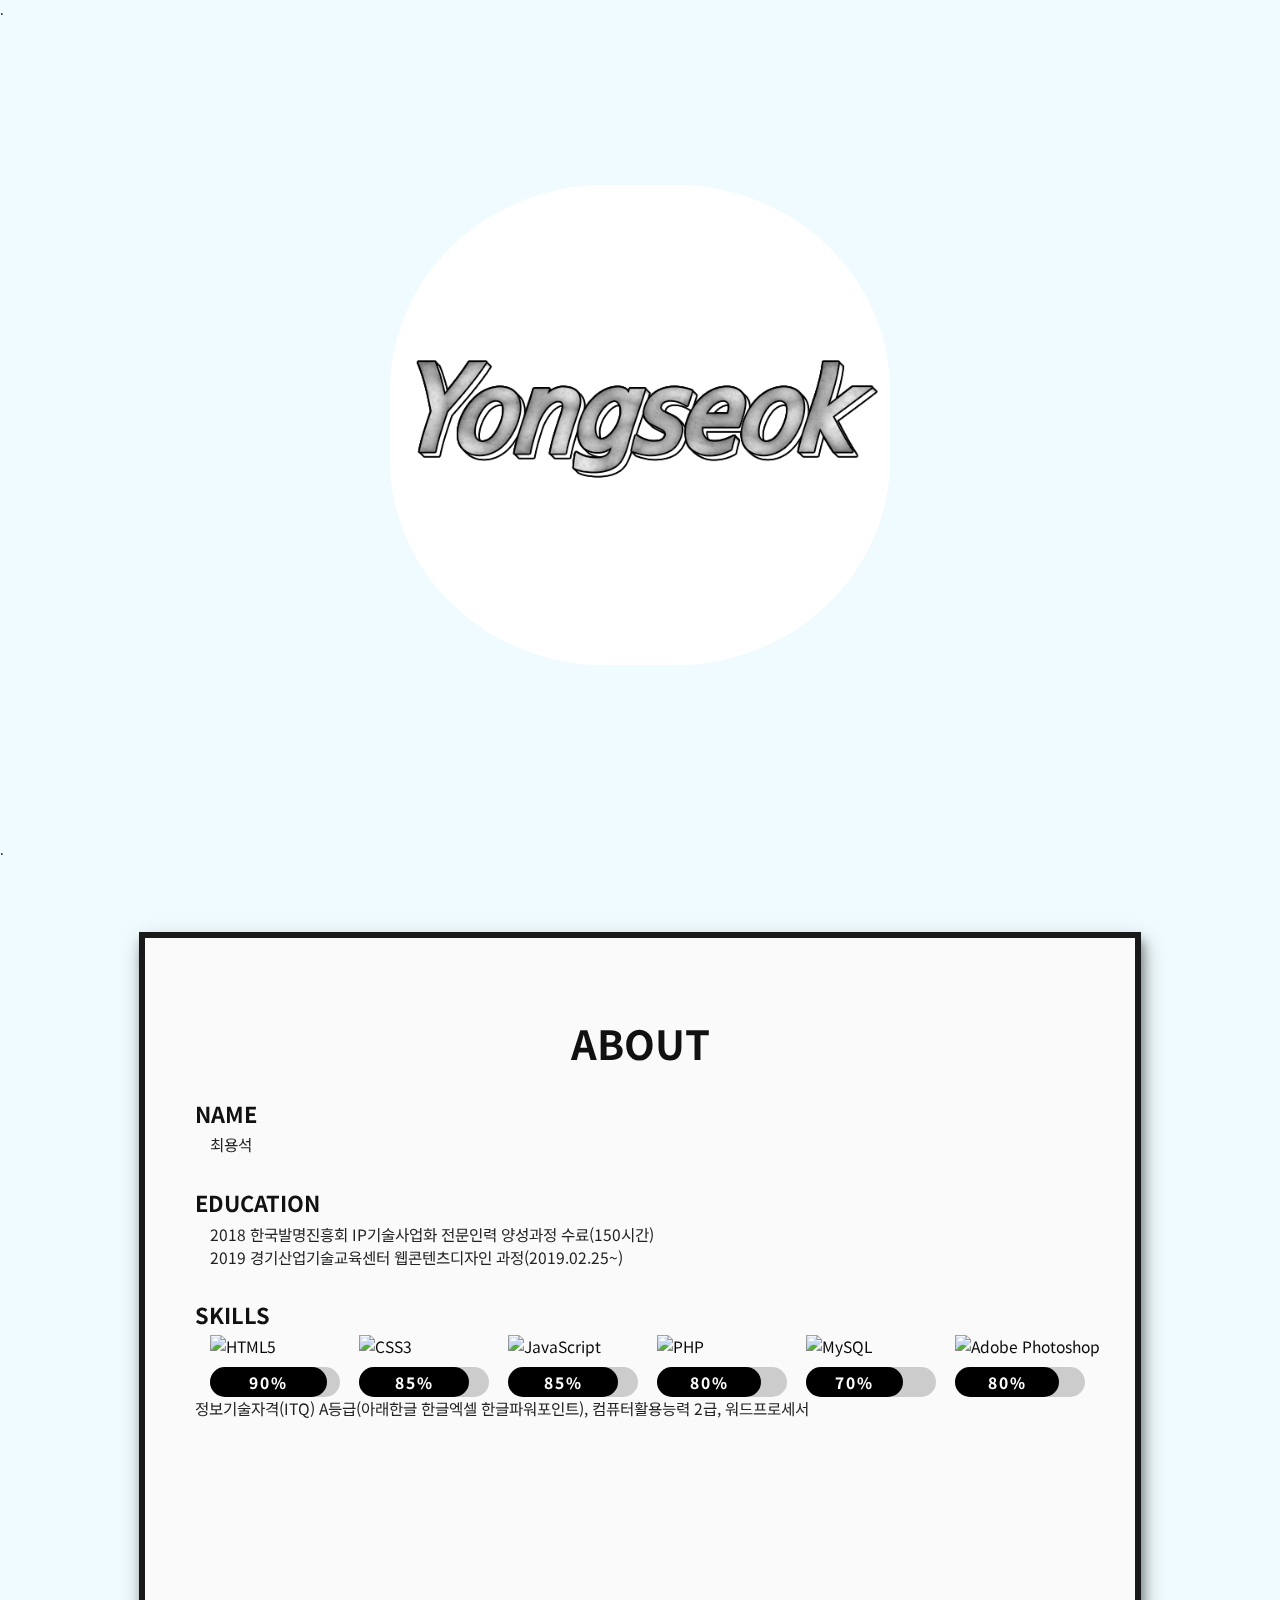
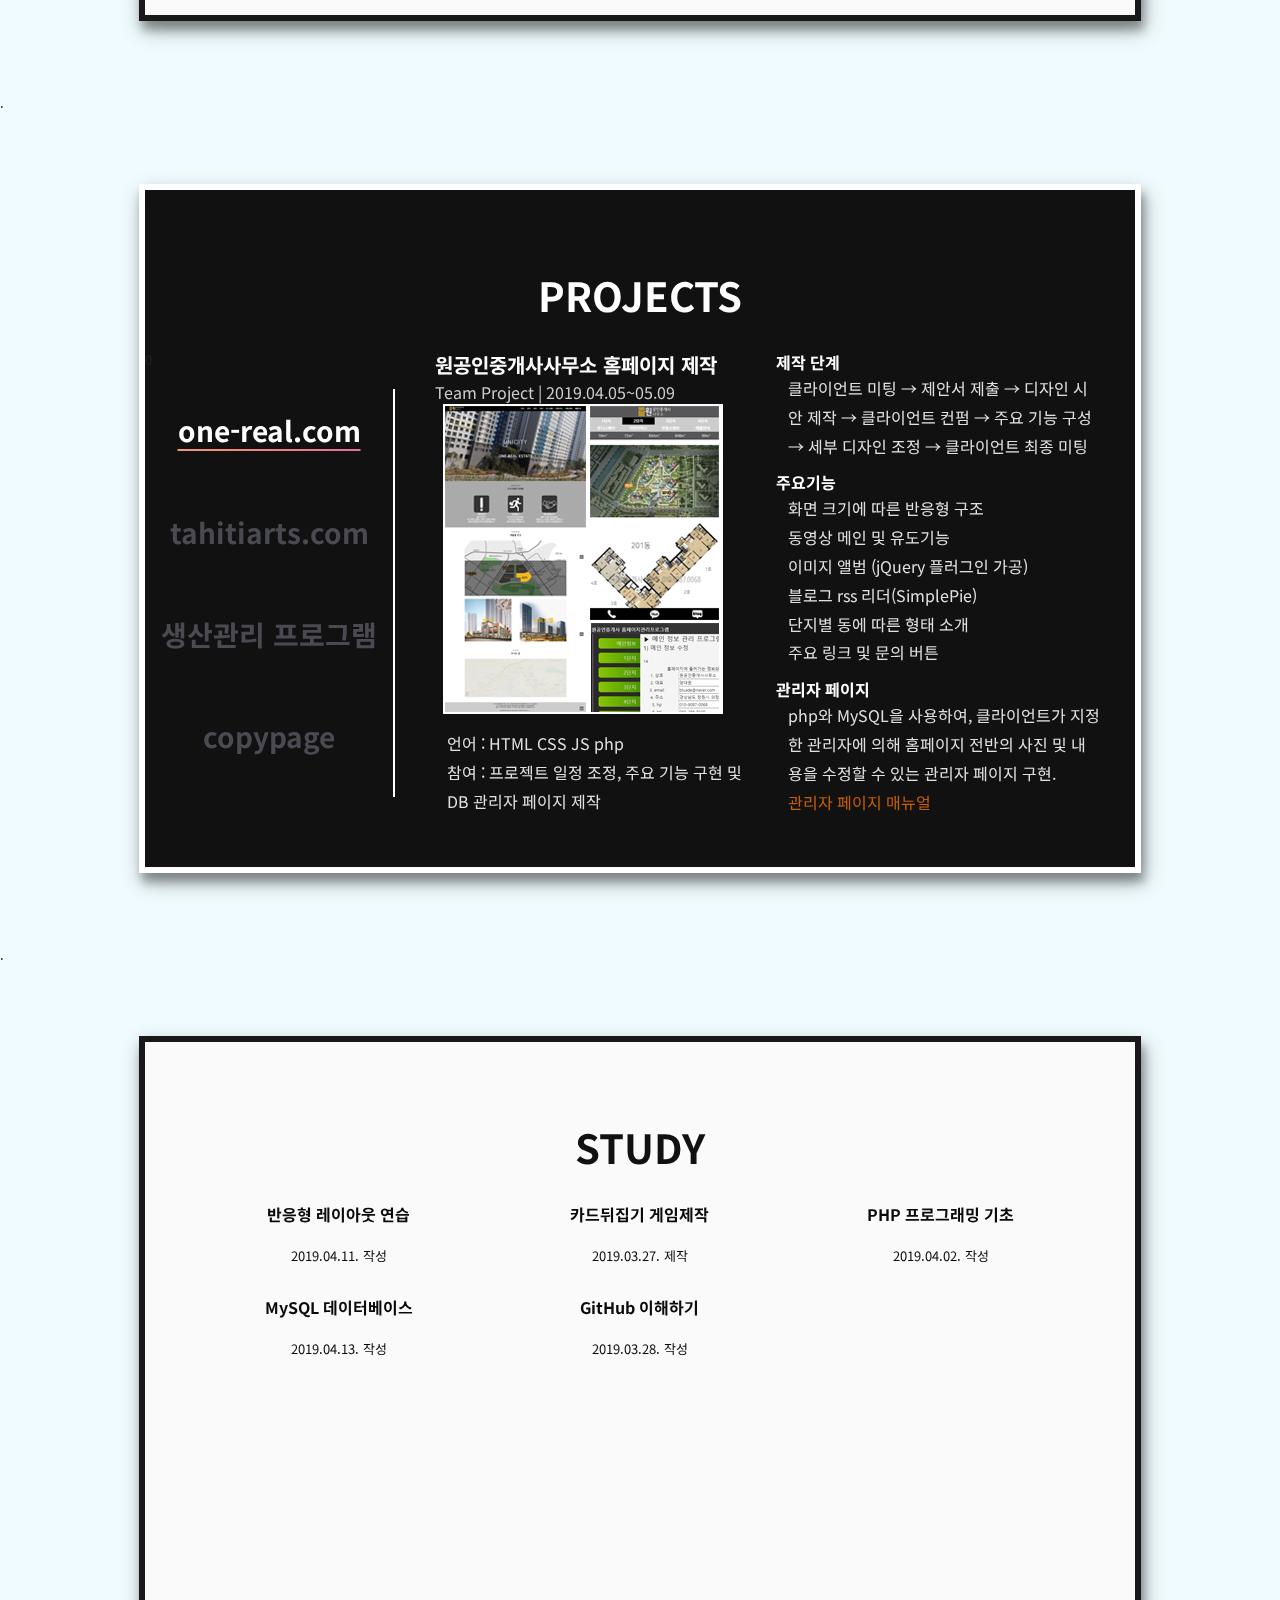
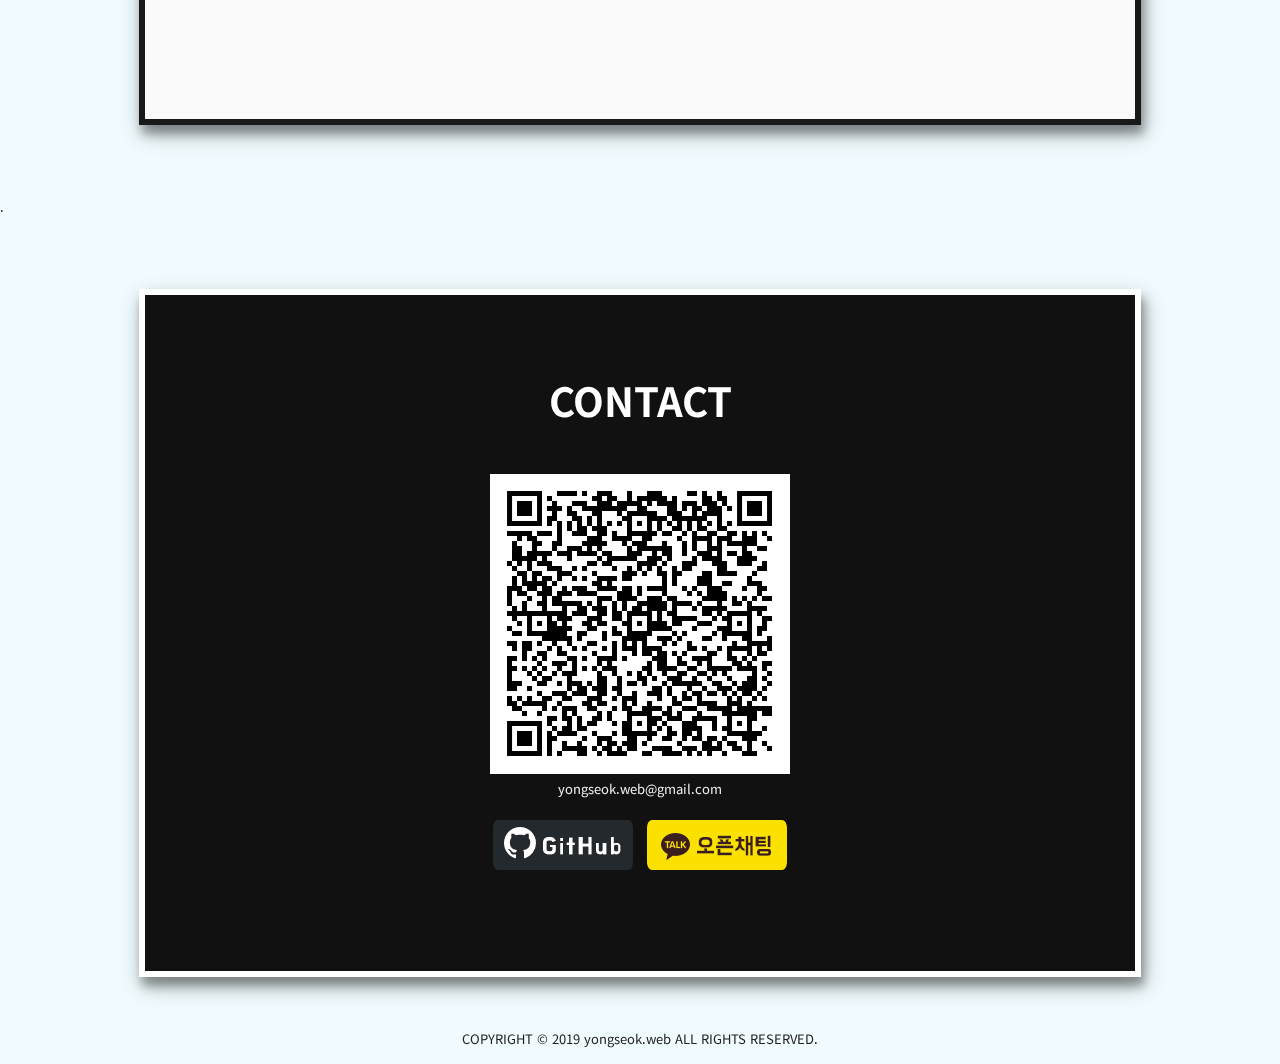
==== index.html @ 206571bf "add mo" ====
<!DOCTYPE html>
<html lang="ko">

<head>
  <meta charset="UTF-8">
  <meta name="viewport" content="width=device-width, initial-scale=1.0">
  <meta name="Description" content="YONGSEOK PORTFOLIO, 최용석, 포트폴리오">
  <meta name="Keywords" content="YONGSEOK PORTFOLIO, 최용석, 포트폴리오">
  <meta http-equiv="X-UA-Compatible" content="ie=edge; chrome=1">
  <meta http-equiv="Subject" content="YONGSEOK PORTFOLIO">
  <meta http-equiv="Title" content="YONGSEOK PORTFOLIO">
  <meta http-equiv="Author" content="YONG SEOK">
  <meta http-equiv="Email" content="yongseok.web@gmail.com">
  <meta http-equiv="Copyright" content="yongseok-web.github.io/">
  <link rel="shortcut icon" href="icon/favicon.ico">
  <link rel="icon" href="icon/favicon32.png" sizes="32x32">
  <link rel="icon" href="icon/favicon48.png" sizes="48x48">
  <link rel="icon" href="icon/favicon64.png" sizes="64x64">
  <link rel="apple-touch-icon" sizes="180x180" href="icon/apple-touch-icon.png">
  <link rel="icon" type="image/png" sizes="32x32" href="icon/favicon-32x32.png">
  <link rel="icon" type="image/png" sizes="16x16" href="icon/favicon-16x16.png">
  <link rel="manifest" href="icon/site.webmanifest">
  <link rel="mask-icon" href="icon/safari-pinned-tab.svg" color="#5bbad5">
  <meta name="msapplication-TileColor" content="#da532c">
  <meta name="theme-color" content="#ffffff">

  <title>YONGSEOK PORTFOLIO</title>

  <link href="https://fonts.googleapis.com/css?family=Noto+Sans+KR|Yeon+Sung|Do+Hyeon" rel="stylesheet">
  <script src="https://ajax.googleapis.com/ajax/libs/jquery/3.3.1/jquery.min.js"></script>

  <link rel="stylesheet" href="css/reset.css">
  <link rel="stylesheet" href="css/back_style.css">
  <link rel="stylesheet" href="css/pro_style.css">
  <link rel="stylesheet" href="css/style.css">

<body>
  <div id="wrap">
    <span id="header_i">.</span>

      <nav>
        <ul><h2>목차</h2>


          <li class="bt"><a href="#header_i">HOME</a>
          </li><li class="bt"><a href="#main_i">ABOUT</a>
          </li><li class="bt"><a href="#project_i">PROJECT</a>
          </li><li class="bt"><a href="#study_i">STUDY</a>
          </li><li class="bt"><a href="#contact_i">CONTACT</a></li>
        </ul>
      </nav>
<!-- 메뉴 -->

<header id="header">
  <div class="inner_header inner">
    <div class='box'>
      <div class='wave -one'></div>
      <div class='wave -two'></div>
      <div class='wave -three'></div>
      <img src="image/logo.png" alt="로고">
    </div>
  </div>
  <span id="main_i">.</span>
</header>
<!-- HOME -->

<article id='main'>
  <div class="inner_main inner inner_box" style="border: 6px solid rgba(0, 0, 0, 0.90);">
    <h2><span>ABOUT</span></h2>
    <div class="inner_sec">
      <ul>
        <h3>NAME</h3>
        <li>최용석</li>
      </ul>
      <ul>
        <h3>EDUCATION</h3>
        <li>2018 한국발명진흥회 IP기술사업화 전문인력 양성과정 수료(150시간)</li><br>
        <li>2019 경기산업기술교육센터 웹콘텐츠디자인 과정(2019.02.25~)</li>
      </ul>
    <ul class="skills">
      <h3>SKILLS</h3>
      <li><span><a href="web_study/html5.list.html"><img src="web_study/html.png" alt="HTML5"></a></span><br><strong><em>90%</em></strong></li>
      <li><span><a href="web_study/css3/list.html"><img src="web_study/css.png" alt="CSS3"></a></span><br><strong><em>85%</em></strong></li>
      <li><span><a href="web_study/js/list.html"><img src="web_study/js.png" alt="JavaScript"></a></span><br><strong><em>85%</em></strong></li>
      <li><span><a href="web_study/PHP/hanbit7th/list.html"><img src="web_study/php.png" alt="PHP"></a></span><br><strong><em>80%</em></strong></li>
      <li><span><a href="web_study/PHP/hanbit7th/list.html"><img src="web_study/mysql.png" alt="MySQL"></a></span><br><strong><em>70%</em></strong></li>
      <li><span><a href="design_study/Adobe Photoshop.html"><img src="design_study/ps.png" alt="Adobe Photoshop"></a></span><br><strong><em>80%</em></strong></li>
<br>정보기술자격(ITQ) A등급(아래한글 한글엑셀 한글파워포인트), 컴퓨터활용능력 2급, 워드프로세서
    </ul>
  </div>

  </div>
  <span id="project_i">.</span>
</article>
<!-- ABOUT -->


    <article id="project">
      <div class="inner_project inner inner_box" style="border: 6px solid #fff;">
        <h2><span>PROJECTS</span></h2>0

        <div id="pro"></div>
        <div id="project_menu">
              <div class='cursor2' id="cursor2"></div>
              <div class='cursor3' id="cursor3"></div>
          <div class="section">
            <ul class="case-study-wrapper">
              <li class="case-study-name">
                <a href="http://www.one-real.com" target="_blank" class="hover-target">one-real.com</a>
              </li>
              <li class="case-study-name">
                <a href="http://www.tahitiarts.com" target="_blank" class="hover-target">tahitiarts.com</a>
              </li>
              <li class="case-study-name">
                <a href="#project_i" target="" class="hover-target">생산관리 프로그램</a>
              </li>
              <li class="case-study-name">
                <a href="#project_i" target="_blank" class="hover-target">copypage</a>
              </li>
            </ul>
          </div>
        </div>

        <ul id="pro_con">
          <li id="pro1" class="pro_co none">
            <h3>원공인중개사사무소 홈페이지 제작</h3>
            <figure>
              <figcaption>
                Team Project | 2019.04.05~05.09
              </figcaption>
              <a href="http://www.one-real.com" target="_blank"><img src="image/pro1.png" alt=""></a>
              <ul>
                <li>언어 : HTML CSS JS php</li>
                <li>참여 : 프로젝트 일정 조정, 주요 기능 구현 및 DB 관리자 페이지 제작</li>
              </ul>
              <ul><b>제작 단계</b>
                <li>클라이언트 미팅 → 제안서 제출 → 디자인 시안 제작 → 클라이언트 컨펌 → 주요 기능 구성 → 세부 디자인 조정 → 클라이언트 최종 미팅
                <li>
              </ul>
            </figure>
            <figure>
              <ul>
                <b>주요기능</b>
                <li>화면 크기에 따른 반응형 구조</li>
                <li>동영상 메인 및 유도기능</li>
                <li>이미지 앨범 (jQuery 플러그인 가공)</li>
                <li>블로그 rss 리더(SimplePie)</li>
                <li>단지별 동에 따른 형태 소개</li>
                <li>주요 링크 및 문의 버튼</li>
              </ul>
              <ul>
                <b>관리자 페이지</b>
                <li> php와 MySQL을 사용하여, 클라이언트가 지정한 관리자에 의해 홈페이지 전반의 사진 및 내용을 수정할 수 있는 관리자 페이지 구현.</li>
                <li><a href="http://www.one-real.com/management/manual.pdf" target="_blank">관리자 페이지 매뉴얼</a> </p>
                </li>
              </ul>
            </figure>
          </li>

          <li id="pro2" class="pro_co none">
            <h3>타히티아트 미술학원 홈페이지 제작</h3>
            <figure>
              <figcaption>
                Team Project | 2019.04.25~05.26
              </figcaption>
              <a href="http://www.tahitiarts.com" target="_blank"><img src="image/pro2.png" alt=""></a>
              <ul>
                <li>언어 : HTML CSS JS php</li>
                <li>참여 : 주요 기능 구현 및 DB 관리자 페이지 제작</li>
              </ul>
              <ul><b>제작 단계</b>
                <li>클라이언트 미팅 → 제안서 제출 → 디자인 시안 제작 → 클라이언트 컨펌 → 주요 기능 구성 → 세부 디자인 조정 → 클라이언트 최종 미팅
                <li>
              </ul>
            </figure>
            <figure>
              <ul>
                <b>주요기능</b>
                <li>관리자 로그인 기능</li>
                <li>주요 링크 및 문의 버튼</li>
                <li>스크롤 이벤트</li>
                <li>갤러리, 영상, 공지사항 DB연동</li>
                <li>디바이스 크기에 따른 미디어 쿼리</li>
              </ul>
              <ul>
                <b>관리자 페이지</b>
                <li>php와 MySQL을 사용하여, 클라이언트가 지정한 관리자에 의해 홈페이지의 갤러리 사진 및 영상을 수정, 공지사항을 추가/삭제 할 수 있는 관리자 페이지 구현.</li>
                <li><a href="http://www.tahitiarts.com/management/manual.pdf" target="_blank">관리자 페이지 매뉴얼</a> </p>
                </li>
              </ul>
            </figure>
          </li>
          <li id="pro3" class="pro_co none">
            <br>
            <h3>중소기업 생산관리 프로그램</h3>
            <figure>
              <figcaption>
                개인 Project | 2019.05.18~05.24
              </figcaption>
              <br>
              <img src="image/pro3.png" alt="">
              <br>
              <ul>
                <li>　</li>
                <li>　</li>
                <li>　</li>
              </ul>
            </figure>
            <figure>
              <ul><b>제작 정보</b>
                <li>웹 프로그램 서비스로 PC와 모바일에 대응하며, php와 MySQL을 활용 제품의 입고-출고-재고를 관리하는 프로그램을 제작</li>
                <li>언어 : HTML CSS JS php</li>
                <li>중점 : 사용자 편리성 및 중복작업의 최소화</li>
              </ul>
              <ul>
                <b>주요기능</b>
                <li>제품 등록, 삭제</li>
                <li>제품별 입고-출고-재고 관리</li>
                <li>제고현황 조회</li>
                <li>기간별 매출 현황</li>
                <li>동시출고 상품 등록</li>
                <li>생산공정 고려 계산 자동화</li>
              </ul>
            </figure>
          </li>
          <li id="pro4" class="pro_co none">
            <h3>카피페이지</h3>
            <figure>
              <figcaption>
                카카오 홈페이지 | 2019.05.
              </figcaption>
              <a href="http://yongseok.dothome.co.kr/porject/kakao_copy/" target="_blank"><img src="image/pro4.png" alt=""></a>
              <ul>
                <li>언어 : HTML CSS JS</li>
                <li>중점 : 시멘틱 태그 웹표준 준수</li>
                <li>　　　  및 jQuery 활용</li>
                <li>　　　  　　　  　　　  　　　  　　　  　　　  </li>
              </ul>
            </figure>
            <h3>코딩테스트</h3>
            <figure>
              <figcaption>
                코딩테스트(60분) | 2019.05.
              </figcaption>
              <a href="http://yongseok.dothome.co.kr/porject/coding/index.html" target="_blank"><img src="image/pro4_1.png" alt=""></a>
              <ul>
                <li>언어 : HTML CSS JS</li>
                <li>중점 : 기본 CSS 활용 레이아웃 구성</li>
                <li>　　　  및 제작시간 준수</li>
              </ul>
            </figure>
          </li>



        </ul>
      </div>
    </article>
    <span id="study_i">.</span>
<!-- PROJECT -->

<article id="study">
  <div class="inner_study inner inner_box" style="border: 6px solid rgba(0, 0, 0, 0.90);">
    <h2><span>STUDY</span></h2>
    <ul>
          <li><a href="./web_study/youtube/RWD/index.html" target="_blank"><b>반응형 레이아웃 연습</b><figure><img src="./web_study/youtube/RWD/home.png" alt=""><span class="study_hover">반응형 레이아웃 구성을 위한 기초학습으로 스터디원을 대상으로 소개하고 설명</span><figcaption>2019.04.11. 작성</figcaption></figure></a></li>
          <li><a href="./web_study/javascript/game/index.html" target="_blank"><b>카드뒤집기 게임제작</b><figure><img src="./web_study/javascript/game/home.png" alt=""><span class="study_hover">자바스크립트를 사용한 하드코딩으로 2X4 카드 짝 맞추기 게임 제작(HTML, CSS 제어, 랜덤배열, 클릭이벤트 등을 활용)</span><figcaption>2019.03.27. 제작</figcaption></figure></a></li>
          <li><a href="./Presentation/PHP/PHP_programming/index.html" target="_blank"><b>PHP 프로그래밍 기초</b><figure><img src="./Presentation/PHP/PHP_programming/1.PNG" alt=""><span class="study_hover">php이해를 위해서 스터디원과 함께 공부하고 교육용 ppt 작성 및 실습, 결과에 대한 공유</span><figcaption>2019.04.02. 작성</figcaption></figure></a></li>
          <li><a href="./Presentation/PHP/PHP_mysql/index.html" target="_blank"><b>MySQL 데이터베이스</b><figure><img src="./Presentation/PHP/PHP_mysql/1.PNG" alt=""><span class="study_hover">MySQL이해를 위해서 스터디원과 함께 공부하고 교육용 ppt 작성 및 실습, 결과에 대한 공유</span><figcaption>2019.04.13. 작성</figcaption></figure></a></li>
          <li><a href="./Presentation/GitHub/index.html" target="_blank"><b>GitHub 이해하기</b><figure><img src="./Presentation/GitHub/1.PNG" alt=""><span class="study_hover">Git 과 GitHub의 사용의 필요성과 사용방법, 학습간 응용가능한 방법에 대한 학습</span><figcaption>2019.03.28. 작성</figcaption></figure></a></li>
    </ul>
  </div>
  <span id="contact_i">.</span>
</article>
<!-- STUDY -->

<article id="contact">
  <div class="inner_contact inner inner_box" style="border: 6px solid #fff;">
    <h2><span>CONTACT</span></h2>
    <div class="container">
      <img src="image/frame.png" alt="QR코드">
      <p><a aria-label="Email yongseok" href="mailto:yongseok.web@gmail.com">yongseok.web@gmail.com</a></p><br>
      <p><a aria-label="View yongseok on GitHub" href="http://github.com/yongseok-web" target="_blank"><img src="image/github.png" alt="GitHub"></a>
      <a aria-label="View yongseok on KAKAO" href="https://open.kakao.com/o/sYksMHnb" target="_blank"><img src="image/kakao.png" alt="카카오톡"></a></p>
    </div>
  </div>
</article>
<!-- CONTACT -->

<footer>
<div style="text-align: center;margin-top: -20px;padding-bottom: 15px;">COPYRIGHT © 2019 yongseok.web ALL RIGHTS RESERVED.</div>
</footer>
<!-- footer -->
<div id="bt_top"><h3>Top</h3></div>

    </div>
<script type="text/javascript">
window.onscroll = function() {scrollFunction_nav();scrollFunction();};
        function scrollFunction_nav() {
       if (document.body.scrollTop > 660 || document.documentElement.scrollTop > 660) {
         $('nav').css('display', 'block');
         $('nav a').css('color', '#000');
         $('#bt_top').css('display',"block")
       } else {
         $('nav').css('display', 'none');
         $('nav a').css('color', 'auto');
         $('#bt_top').css('display',"none")
       }}
         $('#bt_top').click(function () {
       document.body.scrollTop = 0;
       document.documentElement.scrollTop = 0;
     })

     $(document).ready(function() {

     var html = '';
     for (var i = 1; i <= 50; i ++) {
         html += '<div class="shape-container--'+i+' shape-animation"><div class="random-shape"></div></div>';
     }

     document.querySelector('.shape').innerHTML += html;

     var $allShapes = $("[class*='shape-container--']");
     $('.button').click(function (event) {
         $allShapes.toggleClass("stop-shape");
         var $this = $(this);
         $this.toggleClass('.button');
         if($this.hasClass('.button')){
             $this.text('Unfreeze shapes');
         } else {
             $this.text('Freeze shapes');
         }
         event.preventDefault();
     });

     });

     (function($) { "use strict";
         document.getElementsByTagName("body")[0].addEventListener("mousemove", function(n) {
             t.style.left = n.clientX + "px",
     		t.style.top = n.clientY + "px",
     		e.style.left = n.clientX + "px",
     		e.style.top = n.clientY + "px",
     		i.style.left = n.clientX + "px",
     		i.style.top = n.clientY + "px"
         });
         var e = document.getElementById("cursor2"),
             i = document.getElementById("cursor3");
         function n(t) {
             e.classList.add("hover"), i.classList.add("hover")
         }
         function s(t) {
             e.classList.remove("hover"), i.classList.remove("hover")
         }
         s();
         for (var r = document.querySelectorAll(".hover-target"), a = r.length - 1; a >= 0; a--) {
             o(r[a])
         }
         function o(t) {
             t.addEventListener("mouseover", n), t.addEventListener("mouseout", s)
         }

     	$(document).ready(function() {
     		$('.case-study-name:nth-child(1)').on('mouseenter', function() {
     			$('.case-study-name.active').removeClass('active');
     			$('.case-study-name:nth-child(1)').addClass('active');
          $('.pro_co').addClass('none');
          $('#pro1').removeClass('none');
     		})
     		$('.case-study-name:nth-child(2)').on('mouseenter', function() {
     			$('.case-study-name.active').removeClass('active');
     			$('.case-study-name:nth-child(2)').addClass('active');
          $('.pro_co').addClass('none');
          $('#pro2').removeClass('none');
     		})
     		$('.case-study-name:nth-child(3)').on('mouseenter', function() {
     			$('.case-study-name.active').removeClass('active');
     			$('.case-study-name:nth-child(3)').addClass('active');
          $('.pro_co').addClass('none');
          $('#pro3').removeClass('none');
     		})
     		$('.case-study-name:nth-child(4)').on('mouseenter', function() {
     			$('.case-study-name.active').removeClass('active');
     			$('.case-study-name:nth-child(4)').addClass('active');
          $('.pro_co').addClass('none');
          $('#pro4').removeClass('none');
     		})
     		$('.case-study-name:nth-child(1)').trigger('mouseenter')
        });
       })(jQuery);
</script>
</body>

</html>
---- css/back_style.css ----
.box {
  width: 100%;
  height: 600px;
  border-radius: 5px;
  box-shadow: 0 2px 30px rgba(black, .2);
  background: lighten(#f0f4c3, 10%);
  position: absolute;
  z-index: 100;
  overflow: hidden;
  transform: translate3d(0, 0, 0);
}
.box img{
  position: absolute;
  top: 50%;left: 50%;
  transform: translate(-50%,-50%);
  width: 500px;
}
.wave {
  opacity: 1;
  position: absolute;
  top: 3%;
  left: 50%;
  background: #ffffff;
  width: 500px;
  height: 480px;
  margin-left: -250px;
  margin-top: 50px;
  transform-origin: 50% 48%;
  border-radius: 43%;
  animation: drift 3000ms infinite linear;
}

.wave.-three {
  animation: drift 5000ms infinite linear;
}

.wave.-two {
  animation: drift 10000ms infinite linear;
  opacity: 1;
  background: rgb(255, 255, 255);
}

.box:after {
  content: '';
  display: block;
  left: 0;
  top: 0;
  width: 100%;
  height: 100%;
  background: linear-gradient(to bottom, rgba(#e8a, 1), rgba(#def, 0) 80%, rgba(white, .5));
  z-index: 11;
  transform: translate3d(0, 0, 0);
}

@keyframes drift {
  from { transform: rotate(0deg); }
  from { transform: rotate(360deg); }
}
---- css/pro_style.css ----
#project_menu{width: 250px;height: 400px;}
.cursor2,.cursor3{
	position: fixed;
	border-radius: 50%;
	transform: translateX(-50%) translateY(-50%);
	pointer-events: none;
	left: -100px;
	top: 50%;
	mix-blend-mode: difference;
}
.cursor2,.cursor3{
	height: 36px;
	width: 36px;
	z-index:99998;
	-webkit-transition:all 0.3s ease-out;
	transition:all 0.3s ease-out
}
.cursor2.hover,.cursor3.hover{
	-webkit-transform:scale(2) translateX(-25%) translateY(-25%);
	transform:scale(2) translateX(-25%) translateY(-25%);
	border:none
}
.cursor2{
	border: 2px solid #fff;
	box-shadow: 0 0 12px rgba(255, 255, 255, 0.2);
}
.cursor2.hover{
	background: rgba(255,255,255,1);
	box-shadow: 0 0 0 rgba(255, 255, 255, 0.2);
}
.case-study-wrapper {
	width: auto;
	margin: 0;
	padding: 0;
	list-style: none;
  margin-top: 20px;
padding-bottom: 20px;}
.case-study-wrapper .case-study-name {
	text-align: center;
  padding-bottom: 20px;
  border-right: 2px solid #fff;
}
.case-study-wrapper .case-study-name a {
	position: relative;
	list-style: none;
	margin: 0 auto;
	display: inline-block;
	text-align: center;
	padding: 0;
	margin-top: 20px;
	margin-bottom: 20px;
	font-size: 28px;
	font-weight: bold;
	line-height: 1.5;
	color: #4a4a52;
	text-decoration: none;
	-webkit-transition: all 300ms linear;
	transition: all 300ms linear;
	text-decoration: none;
}
.case-study-wrapper .case-study-name a:hover {
	text-decoration: none;
}
.case-study-wrapper .case-study-name.active a {
	color: #fff;
}
.case-study-wrapper .case-study-name a:before {
	position: absolute;
	content: '';
	left: 50%;
	bottom: 0;
	height: 2px;
	width: 0;
	transform: translateX(-50%);
	background: linear-gradient(45deg, #f19872, #e86c9a);
	-webkit-transition: all 200ms linear;
	transition: all 200ms linear;
}
.case-study-wrapper .case-study-name:nth-child(2) a:before {
	background: linear-gradient(45deg, #0947db, #07d89d);
}
.case-study-wrapper .case-study-name:nth-child(3) a:before {
	background: linear-gradient(45deg, #ee2d29, #f8ae2c);
}
.case-study-wrapper .case-study-name:nth-child(4) a:before {
	background: linear-gradient(45deg, #3a3d98, #6f22b9);
}
.case-study-wrapper .case-study-name.active a:before {
	width: 100%;
}
---- css/style.css ----
* {font-family: 'Noto Sans KR', sans-serif;margin: 0;padding: 0;}
body{background: url(https://cdn.pixabay.com/photo/2016/11/23/14/45/coding-1853305_960_720.jpg) no-repeat center center fixed; -webkit-background-size: cover; -moz-background-size: cover; -o-background-size: cover; background-size: cover;}
#wrap{background-color: rgba(211, 245, 251, 0.36);width: 100%;font-family: 'Noto Sans KR'}
.inner{width: 990px;margin: 0 auto;padding-top: 2%;padding-bottom: 4%;position: relative;height:600px;margin: 8vh auto;}
.inner a{color:#efefef}
.inner_box{
background-color: #111;
-webkit-box-shadow: 3px 9px 20px 0 rgba(0,0,0,0.3), 3px 9px 9px 0 rgba(0,0,0,0.3);
-moz-box-shadow: 3px 9px 20px 0 rgba(0,0,0,0.3), 3x 9px 9px 0 rgba(0,0,0,0.3);
box-shadow: 3px 9px 20px 0 rgba(0,0,0,0.3), 3px 9px 9px 0 rgba(0,0,0,0.3);}
h3{font-size: 15px;font-weight: bold;}
.inner h2{margin-top: 5%;font-weight: bold;text-align: center;font-size: 30pt;padding-bottom: 2%;color: #fff;font-family: 'Yeon Sung'}

nav {display: none;z-index: 205;width: 100%;height: 62px;position: fixed;top: 0;left: 0;background-color: #fff;border-bottom:1px solid #ccc;}
nav a{z-index: 500; font-size: 1rem;}
nav ul {text-align: center;width: 100%;list-style: none;display: inline-block;position: absolute;left: 50%;top: 50%;transform: translate(-50%, -50%);}
nav ul li {width: 100px;display: inline-block;text-align: center;}
nav ul h2 {font-size: 0;}
/* nav end*/

#main{position: relative;}
#main li{display: inline-block;margin-left: 15px;}
#main .inner_box{background-color: #fafafa}
#main h2{color: #111;}
#main h3{color: #111; margin-bottom: 3px;font-size: 1.4em}
#main a{color: #0a0a0a;}
#main .inner_sec{margin-left: 50px;}
#main ul {margin-bottom: 30px;font-size: 1.2em;}
#main .skills li strong {width: 130px;height: 30px;display: block;margin: 8px 0 0 0px;background-color: #ccc;border-radius: 20px;position: relative;}
#main .skills li em {    height: 30px;display: block;margin: 8px 0 0 0px;background-color: #000;border-radius: 20px;text-align: center;line-height: 30px;letter-spacing: 2px;color: #fff;}
#main .skills li:nth-child(2) em {width: 117px;}
#main .skills li:nth-child(3) em {width: 110px;}
#main .skills li:nth-child(4) em {width: 110px;}
#main .skills li:nth-child(5) em {width: 104px;}
#main .skills li:nth-child(6) em {width: 97px;}
#main .skills li:nth-child(7) em {width: 104px;}
/* about end*/

#project{position: relative;}
.none{display: none;}
#pro_con h3{;font-size: 20px;}
#pro_con{position: absolute;left: 290px;top: 160px;color: #fdfdfd;font-size: 16px;}
#pro_con>li{column-count: 2;width: 95%;}
#pro_con figure img{width: 280px;height: 310px;margin-left: 8px;margin-bottom: 0px;}
#pro_con figure li{margin-left: 12px;line-height: 1.8;color: rgba(255, 255, 255, 0.87);}
#pro_con figure ul{margin-top:10px;color: #ffffff;}
#pro_con a{color: #c76001}
#pro_con figcaption{font-size: 16px;color: #ccc;}
/* project end*/

#study{position: relative;}
#study .inner_box{background-color: #fafafa}
#study h2{color: #111;}
#study a{color: #0a0a0a;}
#study ul{width: 900px;margin: 0 auto;}
#study ul li{display: inline-block;width: 33%;text-align: center;margin-bottom: 30px;}
#study ul li b{font-size: 16px;}
#study ul li img{width: 100%;}
#study ul li figure{position: relative;}
#study .study_hover{color: #fff;position: absolute;left: 0;opacity: 0;width: 100%;height: 97px;display: inline-block;padding: 35px 0;}
#study .study_hover:hover{opacity: .8;  font-size: 20px;background-color: #000;}

/* study end*/

#contact{position: relative;}
#contact .container{text-align: center; padding: 0;margin-top: 2%;}
#contact a img{border-radius: 10px;padding: 2px 5px;}
/* contact end */

footer{}
/* footer end */

#bt_top{cursor: pointer;border-radius: 15px;width: 40px;height: 40px;background-repeat: no-repeat;position: fixed;top: 90vh;right: 25px;display: none;background-color: #fff;}
#bt_top h3{position: relative;top: 50%;left: 50%;transform: translate(-50%,-50%);text-align: center;}
@media screen and (max-width:1002px){
#wrap{width: 1002px;}
#bt_top{right: -100px}
}
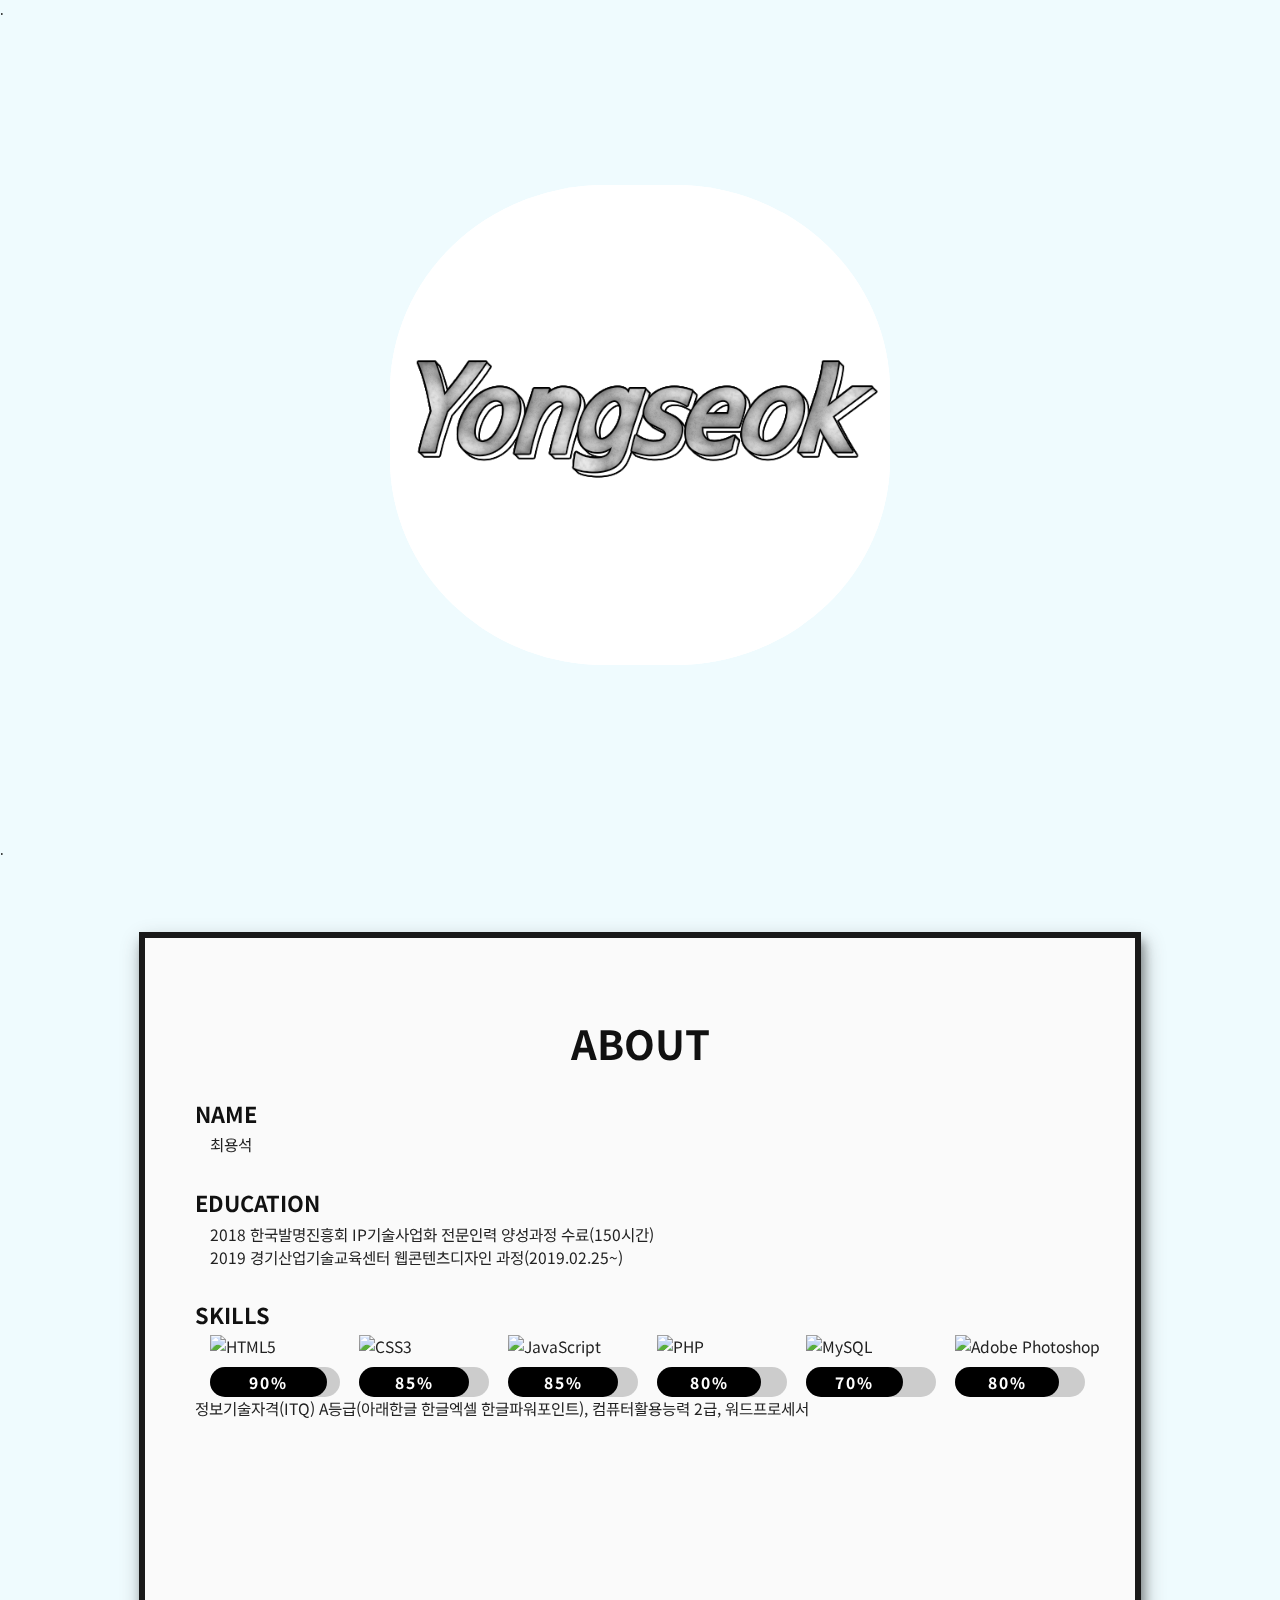
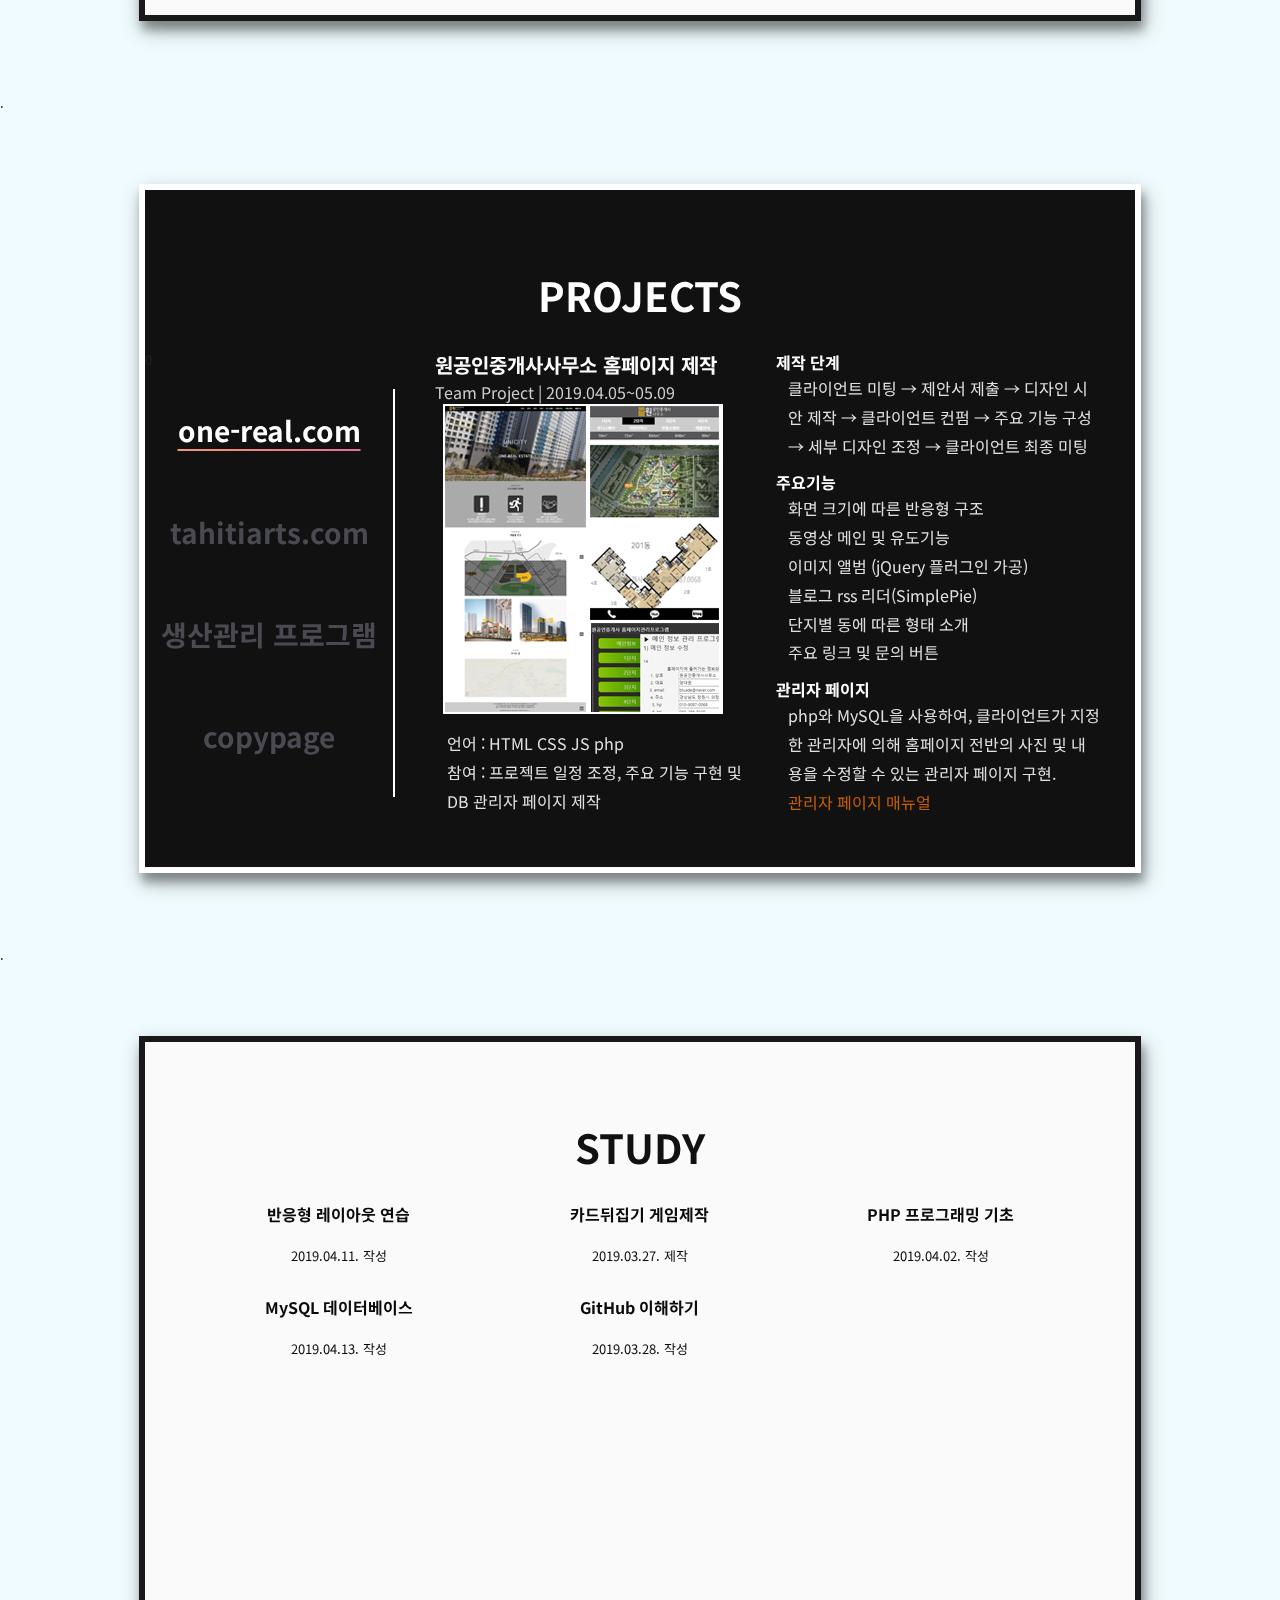
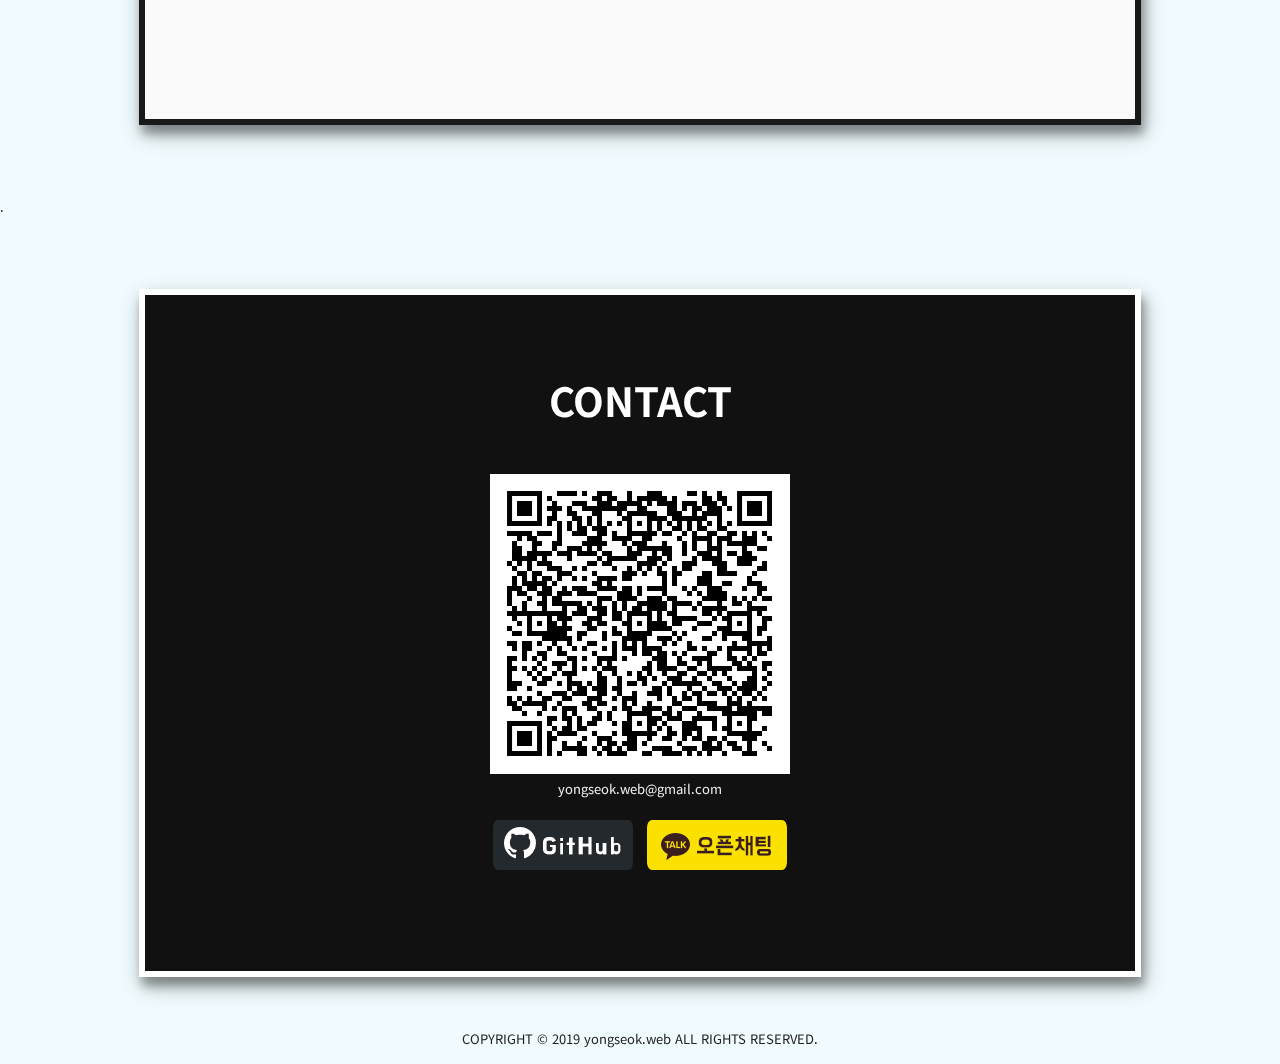
==== commit 37cde9fe: "ad" ====
--- a/index.html
+++ b/index.html
@@ -79,12 +79,12 @@
       </ul>
     <ul class="skills">
       <h3>SKILLS</h3>
-      <li><span><a href="web_study/html5.list.html"><img src="web_study/html.png" alt="HTML5"></a></span><br><strong><em>90%</em></strong></li>
-      <li><span><a href="web_study/css3/list.html"><img src="web_study/css.png" alt="CSS3"></a></span><br><strong><em>85%</em></strong></li>
-      <li><span><a href="web_study/js/list.html"><img src="web_study/js.png" alt="JavaScript"></a></span><br><strong><em>85%</em></strong></li>
-      <li><span><a href="web_study/PHP/hanbit7th/list.html"><img src="web_study/php.png" alt="PHP"></a></span><br><strong><em>80%</em></strong></li>
-      <li><span><a href="web_study/PHP/hanbit7th/list.html"><img src="web_study/mysql.png" alt="MySQL"></a></span><br><strong><em>70%</em></strong></li>
-      <li><span><a href="design_study/Adobe Photoshop.html"><img src="design_study/ps.png" alt="Adobe Photoshop"></a></span><br><strong><em>80%</em></strong></li>
+      <li><span><img src="web_study/html.png" alt="HTML5"></span><br><strong><em>90%</em></strong></li>
+      <li><span><img src="web_study/css.png" alt="CSS3"></span><br><strong><em>85%</em></strong></li>
+      <li><span><img src="web_study/js.png" alt="JavaScript"></span><br><strong><em>85%</em></strong></li>
+      <li><span><img src="web_study/php.png" alt="PHP"></span><br><strong><em>80%</em></strong></li>
+      <li><span><img src="web_study/mysql.png" alt="MySQL"></span><br><strong><em>70%</em></strong></li>
+      <li><span><img src="design_study/ps.png" alt="Adobe Photoshop"></span><br><strong><em>80%</em></strong></li>
 <br>정보기술자격(ITQ) A등급(아래한글 한글엑셀 한글파워포인트), 컴퓨터활용능력 2급, 워드프로세서
     </ul>
   </div>
@@ -106,10 +106,10 @@
           <div class="section">
             <ul class="case-study-wrapper">
               <li class="case-study-name">
-                <a href="http://www.one-real.com" target="_blank" class="hover-target">one-real.com</a>
+                <a href="#project_i" target="_blank" class="hover-target">one-real.com</a>
               </li>
               <li class="case-study-name">
-                <a href="http://www.tahitiarts.com" target="_blank" class="hover-target">tahitiarts.com</a>
+                <a href="#project_i" target="_blank" class="hover-target">tahitiarts.com</a>
               </li>
               <li class="case-study-name">
                 <a href="#project_i" target="" class="hover-target">생산관리 프로그램</a>
@@ -128,7 +128,7 @@
               <figcaption>
                 Team Project | 2019.04.05~05.09
               </figcaption>
-              <a href="http://www.one-real.com" target="_blank"><img src="image/pro1.png" alt=""></a>
+              <a href="http://www.one-real.com" target="_blank"><img src="image/pro1.png" alt="홈페이지로 이동"></a>
               <ul>
                 <li>언어 : HTML CSS JS php</li>
                 <li>참여 : 프로젝트 일정 조정, 주요 기능 구현 및 DB 관리자 페이지 제작</li>
@@ -163,7 +163,7 @@
               <figcaption>
                 Team Project | 2019.04.25~05.26
               </figcaption>
-              <a href="http://www.tahitiarts.com" target="_blank"><img src="image/pro2.png" alt=""></a>
+              <a href="http://www.tahitiarts.com" target="_blank"><img src="image/pro2.png" alt="홈페이지로 이동"></a>
               <ul>
                 <li>언어 : HTML CSS JS php</li>
                 <li>참여 : 주요 기능 구현 및 DB 관리자 페이지 제작</li>
@@ -229,7 +229,7 @@
               <figcaption>
                 카카오 홈페이지 | 2019.05.
               </figcaption>
-              <a href="http://yongseok.dothome.co.kr/porject/kakao_copy/" target="_blank"><img src="image/pro4.png" alt=""></a>
+              <a href="http://yongseok.dothome.co.kr/porject/kakao_copy/" target="_blank"><img src="image/pro4.png" alt="홈페이지로 이동"></a>
               <ul>
                 <li>언어 : HTML CSS JS</li>
                 <li>중점 : 시멘틱 태그 웹표준 준수</li>
@@ -242,7 +242,7 @@
               <figcaption>
                 코딩테스트(60분) | 2019.05.
               </figcaption>
-              <a href="http://yongseok.dothome.co.kr/porject/coding/index.html" target="_blank"><img src="image/pro4_1.png" alt=""></a>
+              <a href="http://yongseok.dothome.co.kr/porject/coding/index.html" target="_blank"><img src="image/pro4_1.png" alt="홈페이지로 이동"></a>
               <ul>
                 <li>언어 : HTML CSS JS</li>
                 <li>중점 : 기본 CSS 활용 레이아웃 구성</li>
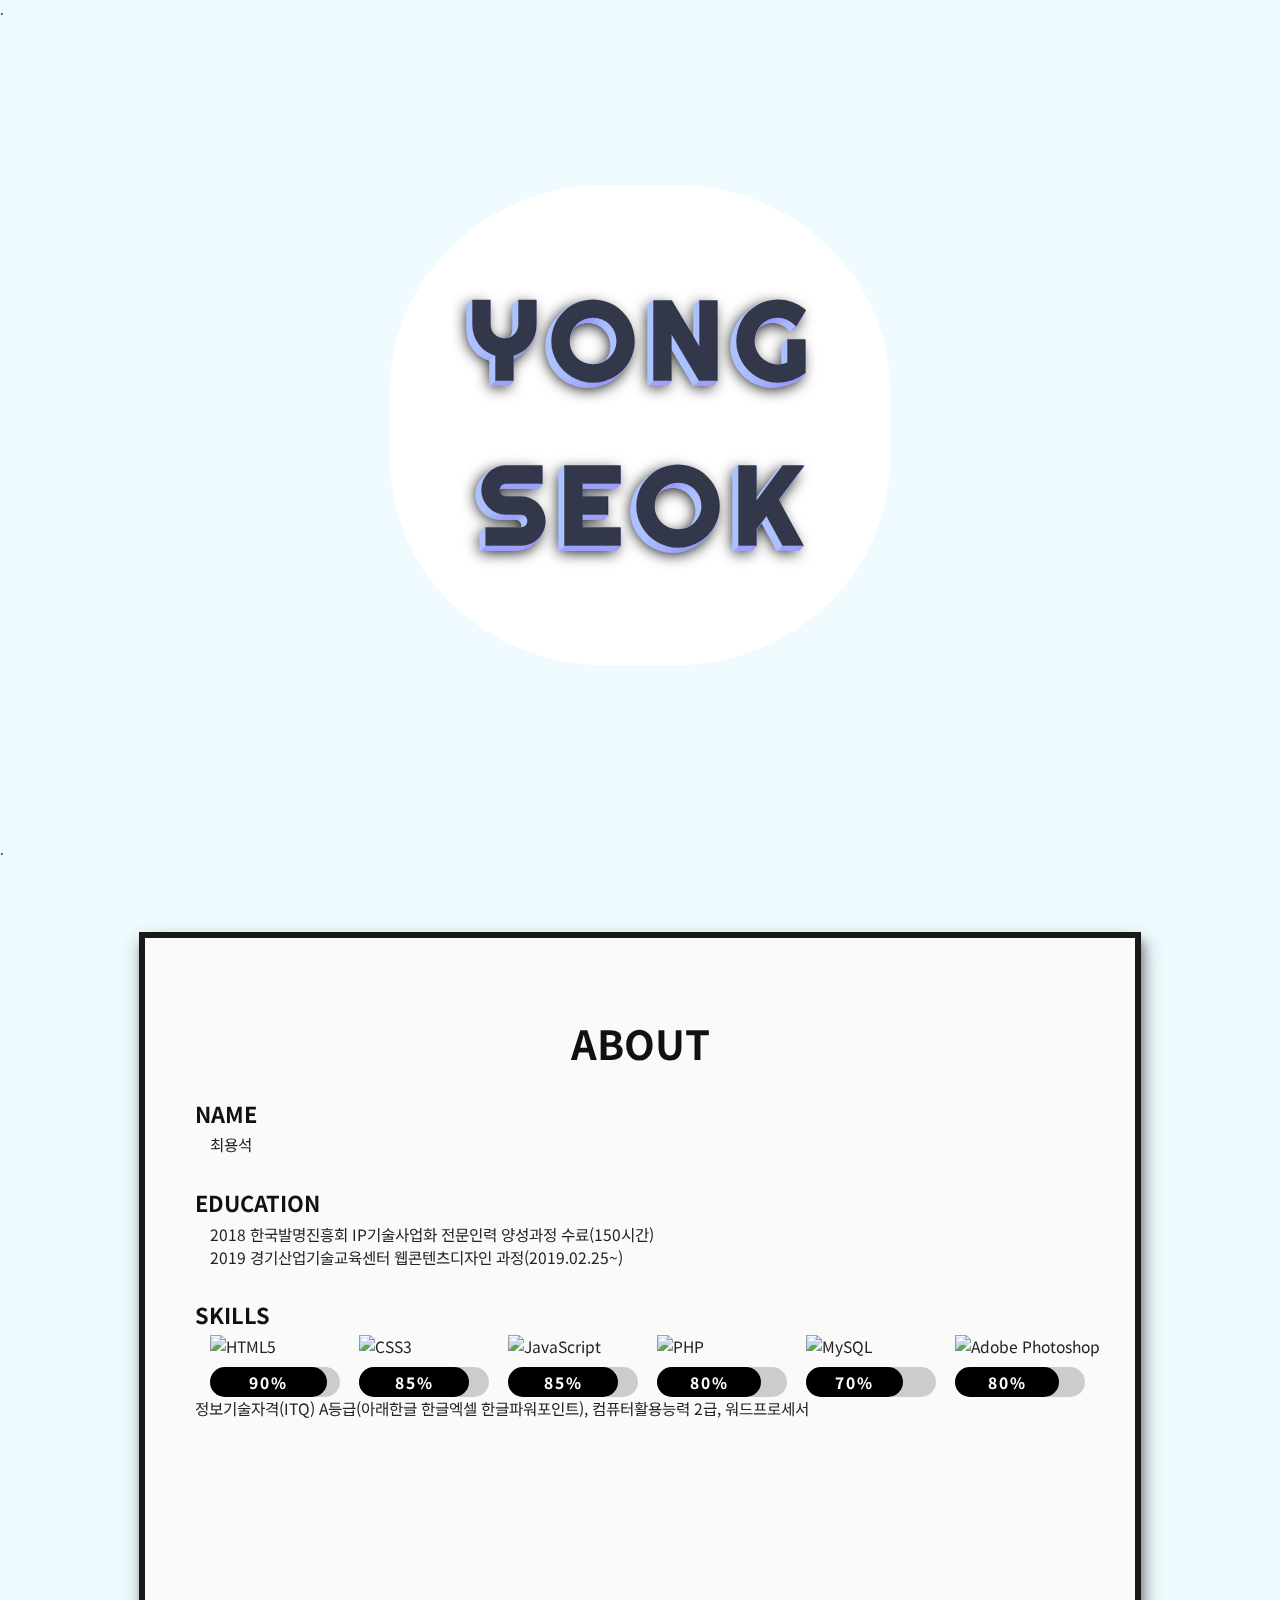
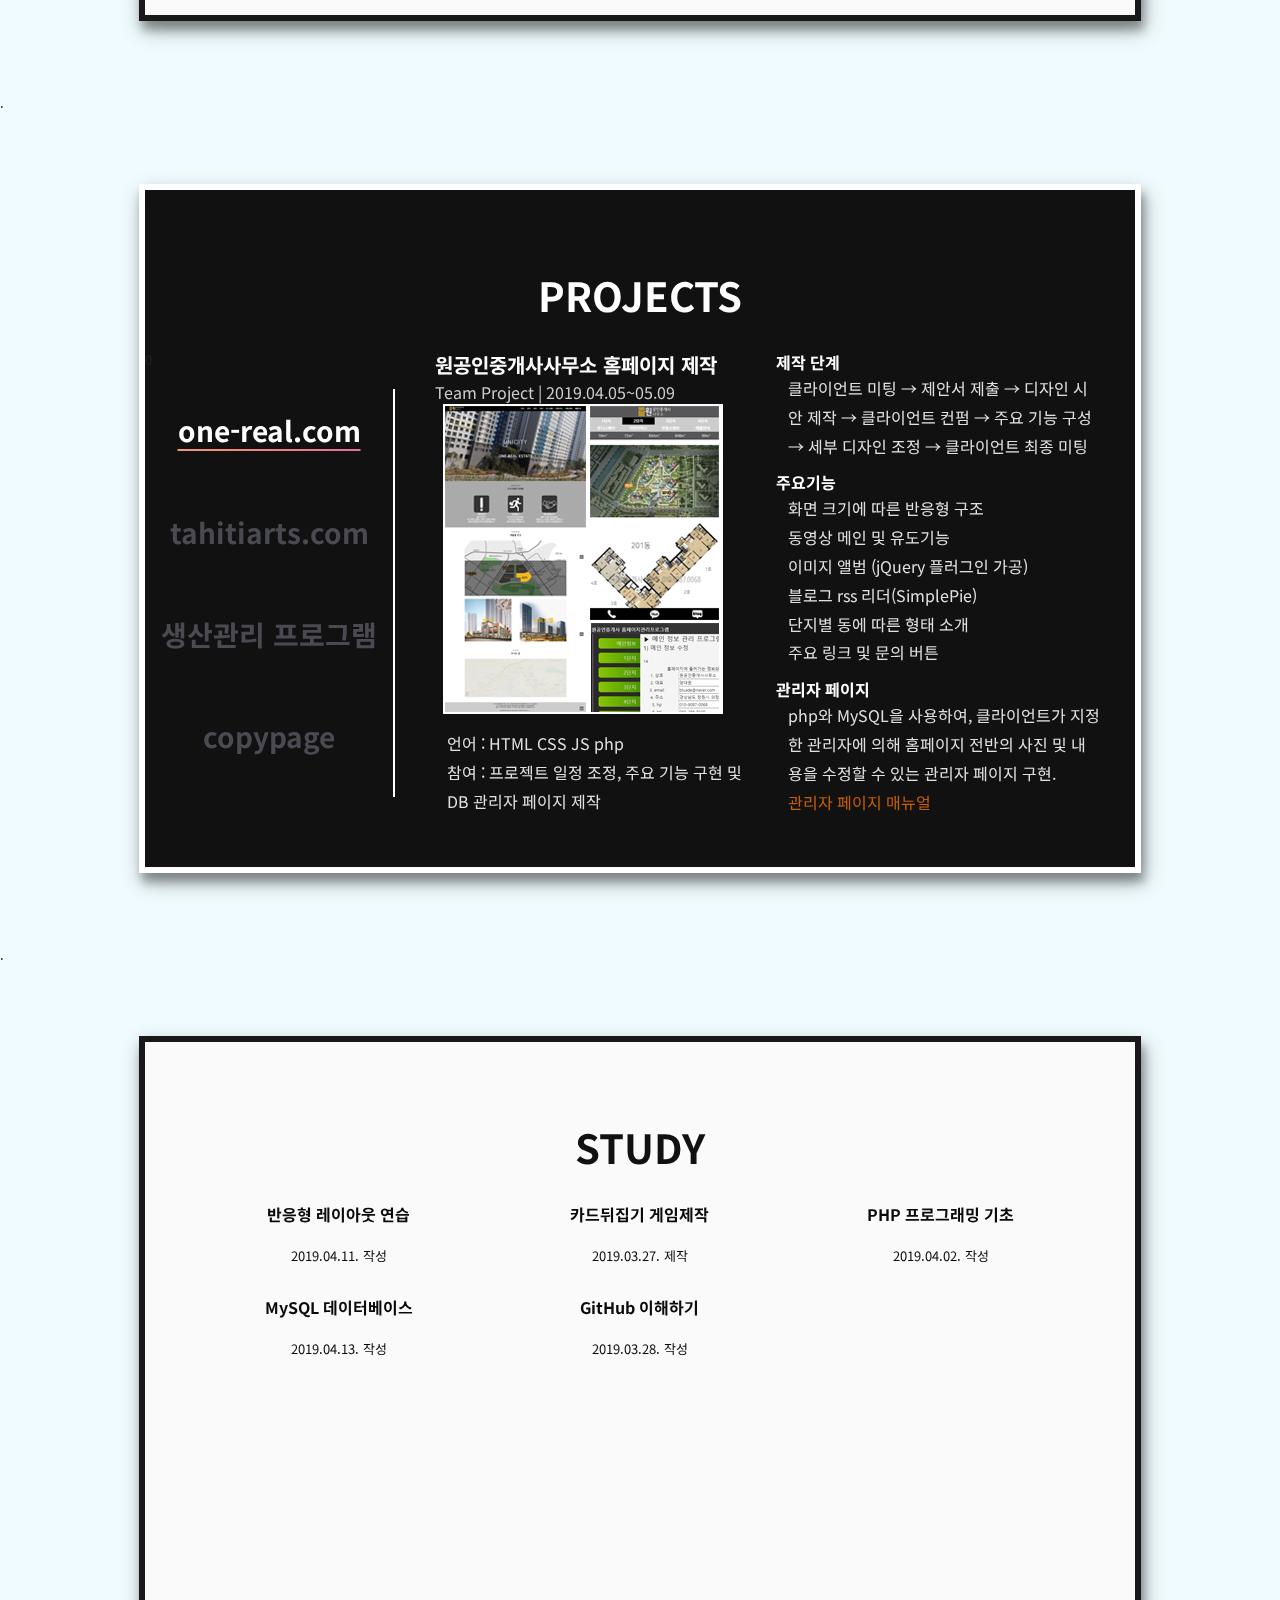
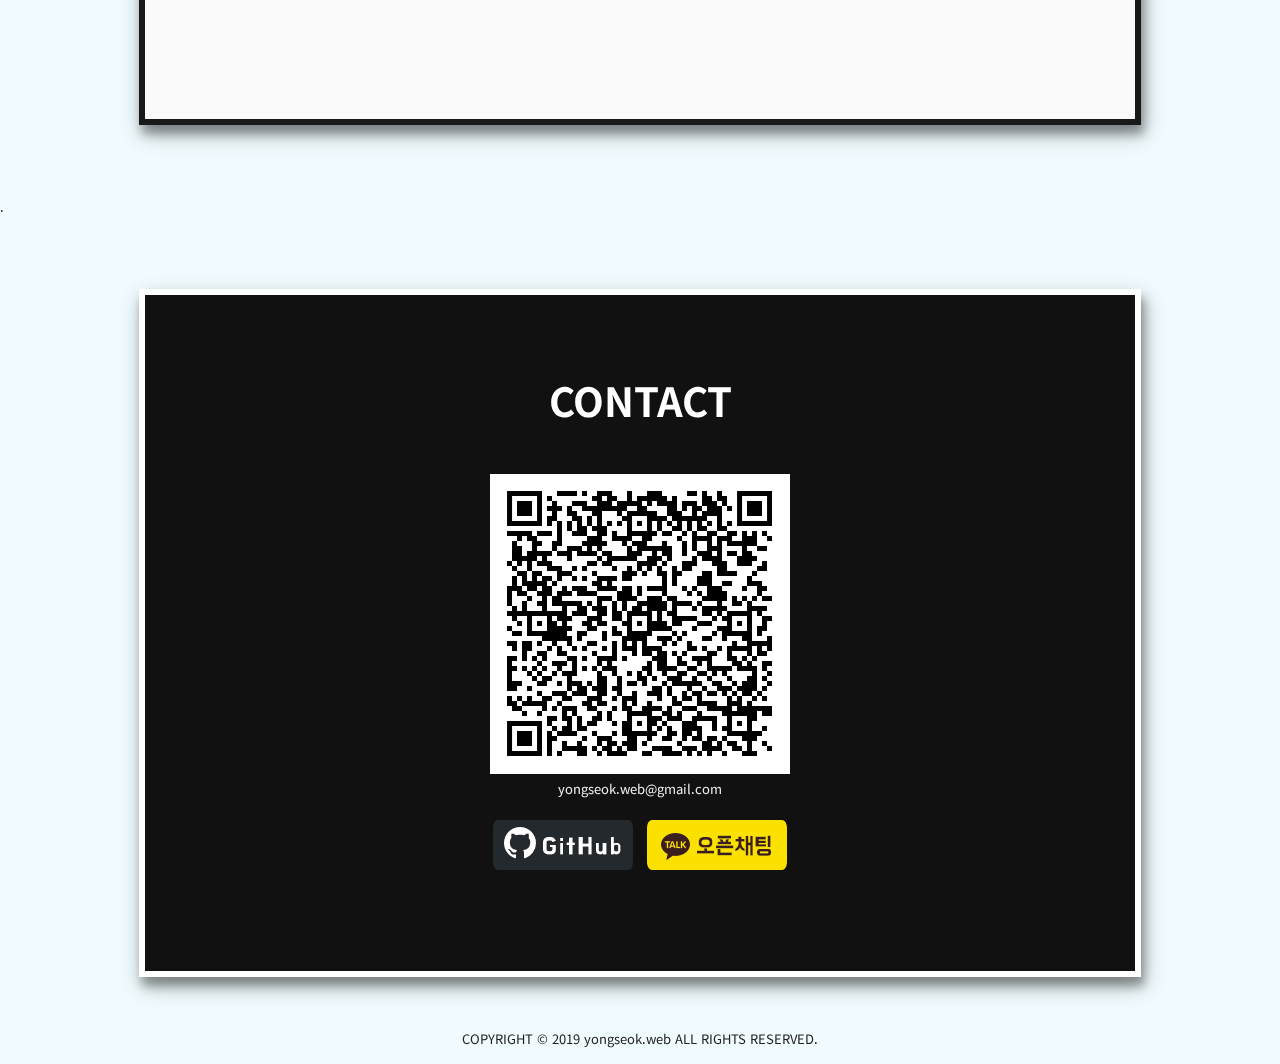
==== commit 4200ea60: "add" ====
--- a/index.html
+++ b/index.html
@@ -26,7 +26,7 @@
 
   <title>YONGSEOK PORTFOLIO</title>
 
-  <link href="https://fonts.googleapis.com/css?family=Noto+Sans+KR|Yeon+Sung|Do+Hyeon" rel="stylesheet">
+  <link href="https://fonts.googleapis.com/css?family=Noto+Sans+KR|Yeon+Sung|Do+Hyeon|Righteous" rel="stylesheet">
   <script src="https://ajax.googleapis.com/ajax/libs/jquery/3.3.1/jquery.min.js"></script>
 
   <link rel="stylesheet" href="css/reset.css">
@@ -57,7 +57,8 @@
       <div class='wave -one'></div>
       <div class='wave -two'></div>
       <div class='wave -three'></div>
-      <img src="image/logo.png" alt="로고">
+        <div class="the-goods">yong</div>
+        <div class="the-good">seok</div>
     </div>
   </div>
   <span id="main_i">.</span>
@@ -388,6 +389,24 @@
      		$('.case-study-name:nth-child(1)').trigger('mouseenter')
         });
        })(jQuery);
+
+       ( function( $ ) {
+         $.fn.spanLetters = function() {
+             this.each( function() {
+                 var words, i, text;
+                 words = $( this ).text().split( '' );
+                 for ( i = 0; i in words; i++ ) {
+                     words[i] = '<span class="sl' + ( i + 1 ) + ' span-letter">' + words[i] + '</span>'
+                 };
+                 text = words.join( '' );
+                 $( this ).html( text );
+             })
+         }
+       }( jQuery ));
+
+       $( ".the-good" ).spanLetters();
+       $( ".the-goods" ).spanLetters();
+
 </script>
 </body>
 
--- a/css/back_style.css
+++ b/css/back_style.css
@@ -40,19 +40,43 @@
   background: rgb(255, 255, 255);
 }
 
-.box:after {
-  content: '';
-  display: block;
-  left: 0;
-  top: 0;
-  width: 100%;
-  height: 100%;
-  background: linear-gradient(to bottom, rgba(#e8a, 1), rgba(#def, 0) 80%, rgba(white, .5));
-  z-index: 11;
-  transform: translate3d(0, 0, 0);
-}
 
 @keyframes drift {
   from { transform: rotate(0deg); }
   from { transform: rotate(360deg); }
 }
+
+.the-good, .the-goods {
+  position: relative;
+  top:140px;
+  font-size: 110px;
+  text-align: center;
+  margin: 0px auto 0px;
+  text-transform: uppercase;
+  font-weight: 700;
+  font-family: Righteous;
+  color: rgba(0, 0, 0, 0.71);
+}
+
+.the-good span, .the-goods span {
+  font-family: Righteous;
+  text-shadow: -1px 0 0px #adc2ff, 0 1px 0px #9a9bf9, -2px 1px 0px #adc2ff, -1px 2px 0px #9a9bf9, -3px 2px 0px #adc2ff, -2px 3px 0px #9a9bf9,
+   -4px 3px 0px #adc2ff, -3px 4px 0px #9a9bf9, -5px 4px 0px #adc2ff, -4px 5px 0px #9a9bf9, -6px 5px 0px #adc2ff, -5px 6px 15px #000000;
+  display: inline-block;
+  position: relative;
+  padding: 0px 6px;
+  transition: 0.8s;
+  transform: rotateX( 0deg ) rotateY( 0deg ) rotateZ( 0deg );
+}
+
+.the-good:hover, .the-goods:hover {
+  cursor: pointer;
+}
+
+.the-good:hover span:nth-child(odd), .the-goods:hover span:nth-child(odd) {
+  transform: rotateX( 10deg ) rotateY( 10deg ) rotateZ( -370deg );
+}
+
+.the-good:hover span:nth-child(even), .the-goods:hover span:nth-child(even) {
+  transform: rotateX( 10deg ) rotateY( 10deg ) rotateZ( 370deg );
+}
--- a/css/style.css
+++ b/css/style.css
@@ -76,3 +76,4 @@
 #wrap{width: 1002px;}
 #bt_top{right: -100px}
 }
+@import url(https://fonts.googleapis.com/css?family=Righteous);
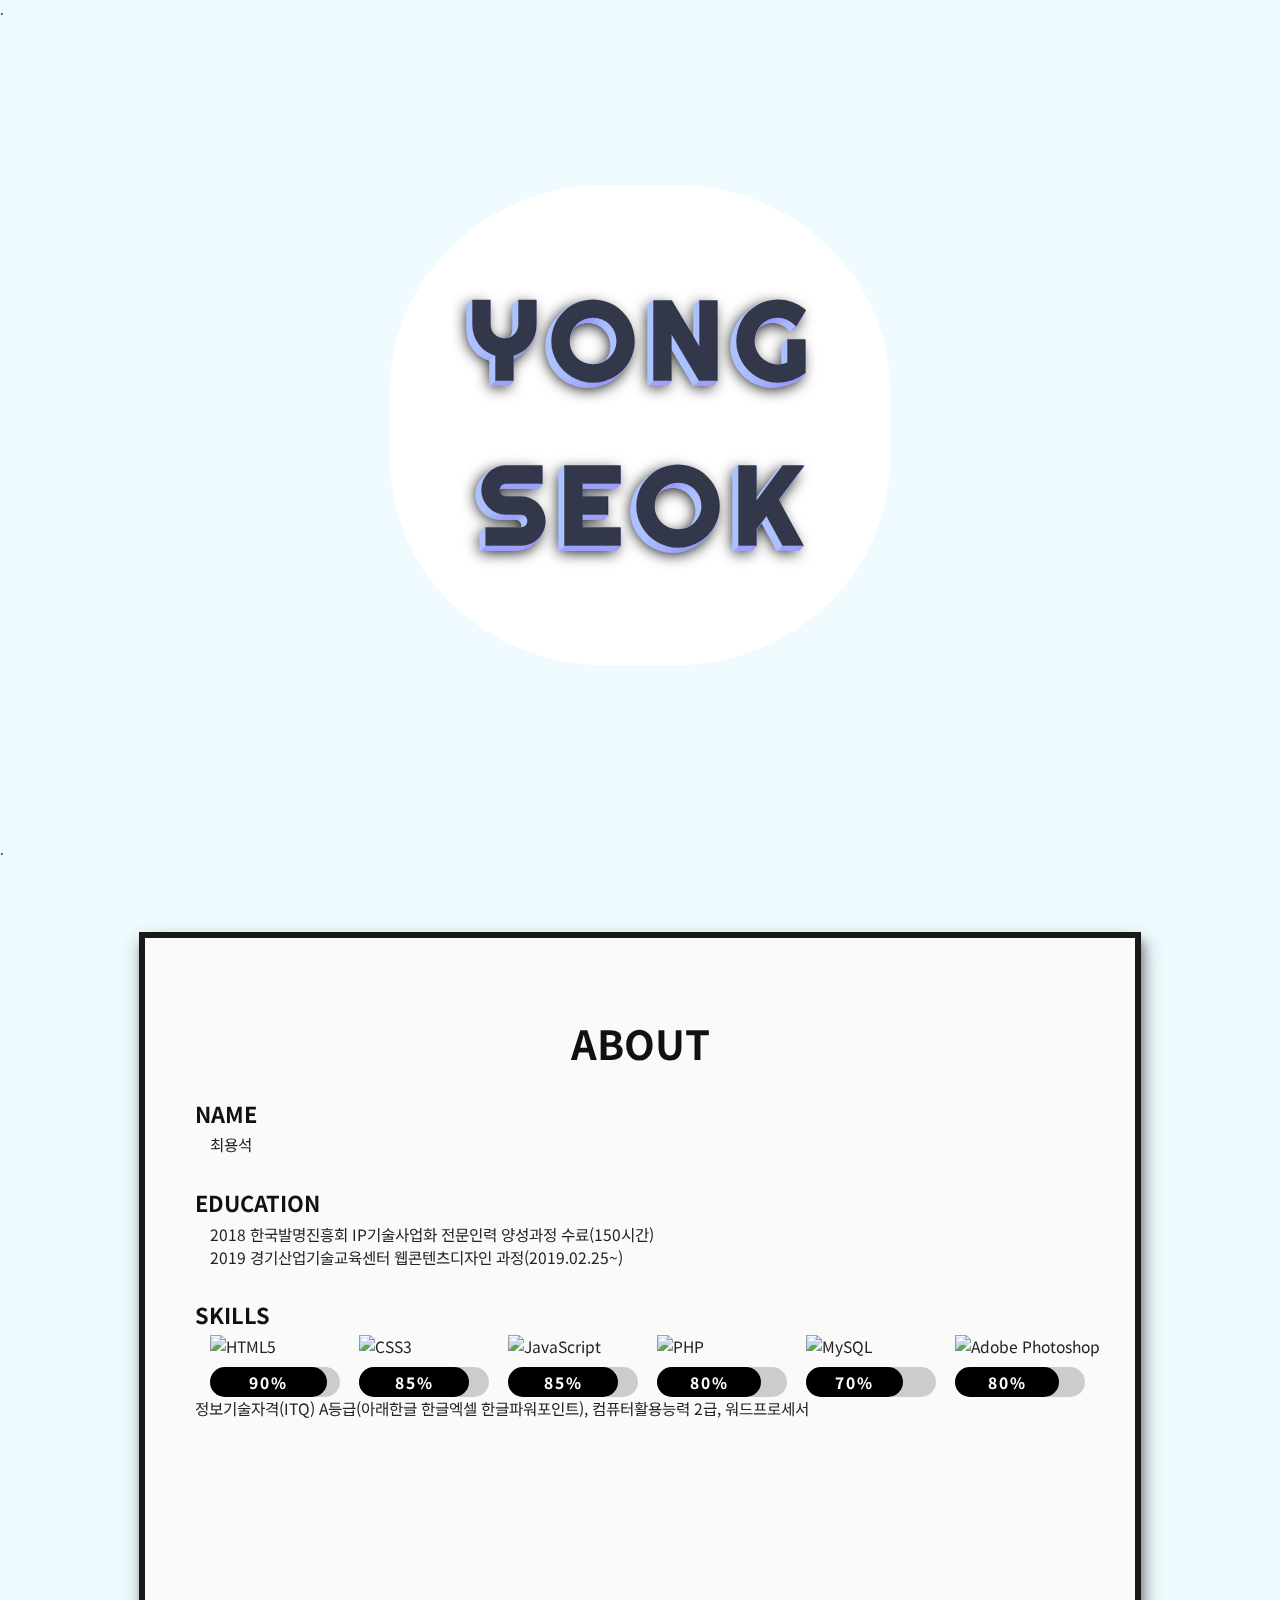
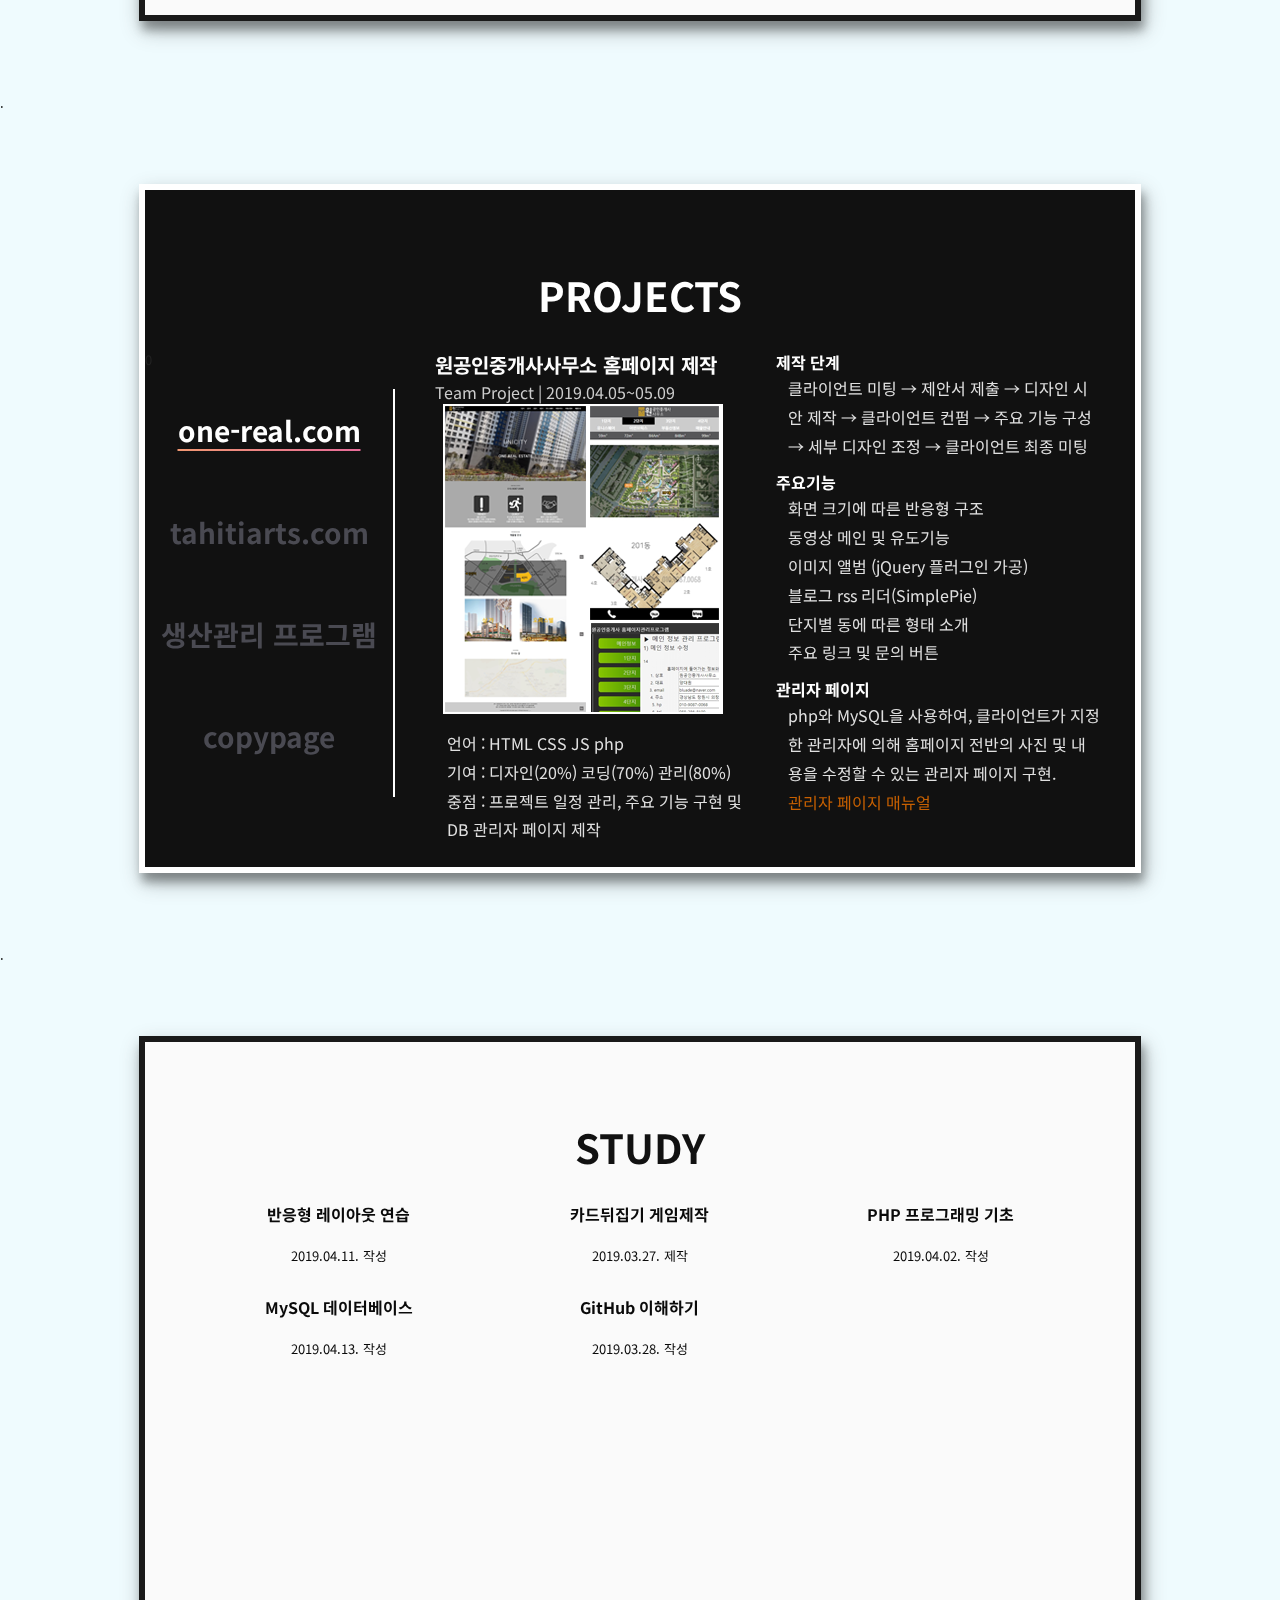
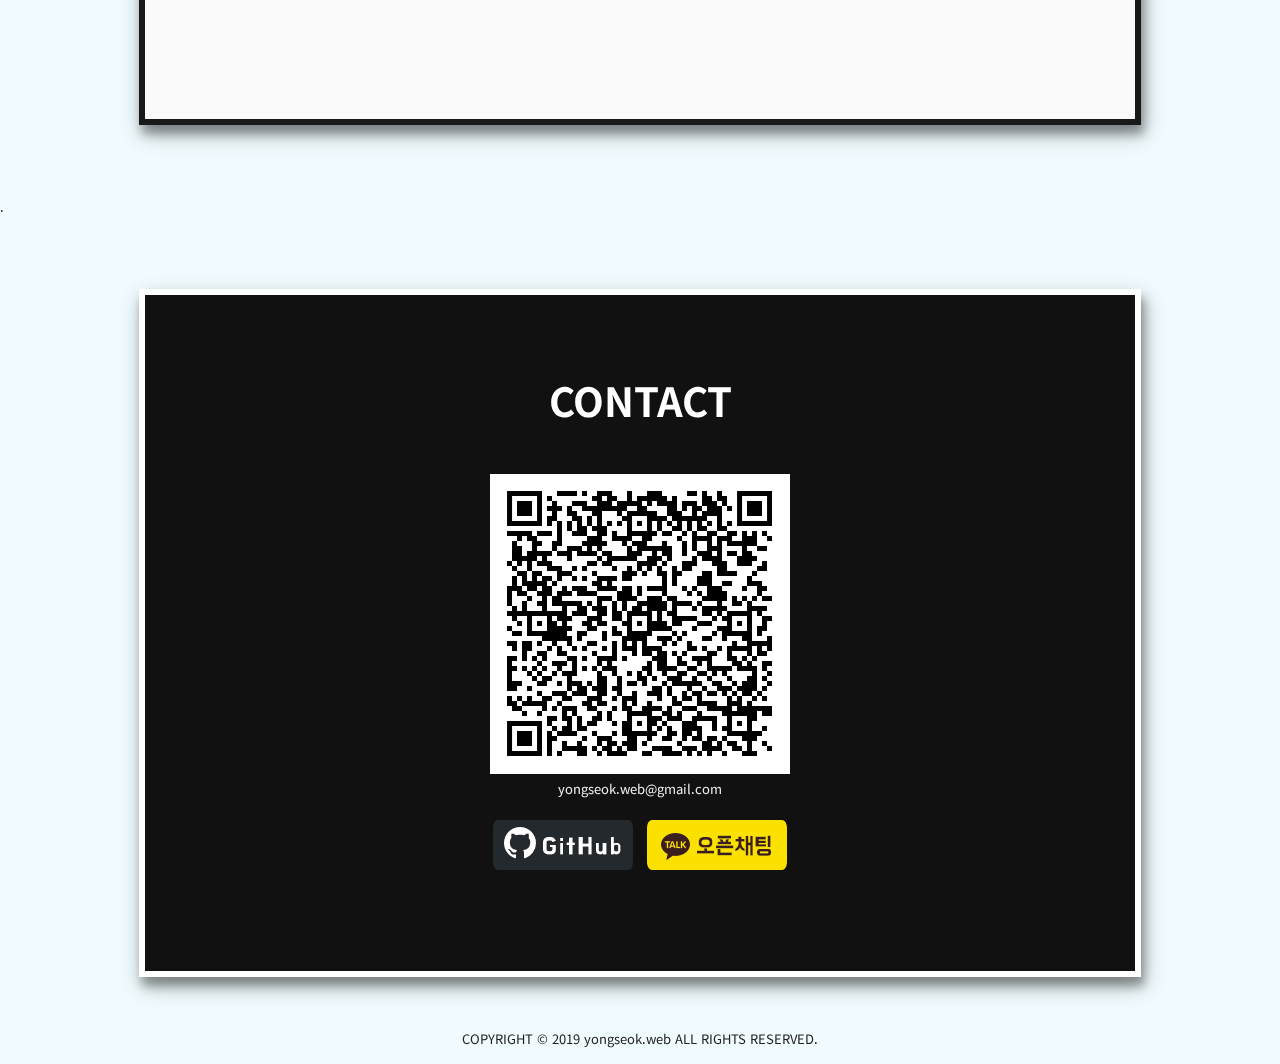
==== commit b8fe73c6: "up" ====
--- a/index.html
+++ b/index.html
@@ -107,16 +107,16 @@
           <div class="section">
             <ul class="case-study-wrapper">
               <li class="case-study-name">
-                <a href="#project_i" target="_blank" class="hover-target">one-real.com</a>
+                <a href="#project_i" target="" class="hover-target">one-real.com</a>
               </li>
               <li class="case-study-name">
-                <a href="#project_i" target="_blank" class="hover-target">tahitiarts.com</a>
+                <a href="#project_i" target="" class="hover-target">tahitiarts.com</a>
               </li>
               <li class="case-study-name">
                 <a href="#project_i" target="" class="hover-target">생산관리 프로그램</a>
               </li>
               <li class="case-study-name">
-                <a href="#project_i" target="_blank" class="hover-target">copypage</a>
+                <a href="#project_i" target="" class="hover-target">copypage</a>
               </li>
             </ul>
           </div>
@@ -132,7 +132,8 @@
               <a href="http://www.one-real.com" target="_blank"><img src="image/pro1.png" alt="홈페이지로 이동"></a>
               <ul>
                 <li>언어 : HTML CSS JS php</li>
-                <li>참여 : 프로젝트 일정 조정, 주요 기능 구현 및 DB 관리자 페이지 제작</li>
+                <li>기여 : 디자인(20%) 코딩(70%) 관리(80%)</li>
+                <li>중점 : 프로젝트 일정 관리, 주요 기능 구현 및 DB 관리자 페이지 제작</li>
               </ul>
               <ul><b>제작 단계</b>
                 <li>클라이언트 미팅 → 제안서 제출 → 디자인 시안 제작 → 클라이언트 컨펌 → 주요 기능 구성 → 세부 디자인 조정 → 클라이언트 최종 미팅
@@ -155,6 +156,7 @@
                 <li><a href="http://www.one-real.com/management/manual.pdf" target="_blank">관리자 페이지 매뉴얼</a> </p>
                 </li>
               </ul>
+              <ul>
             </figure>
           </li>
 
@@ -167,7 +169,8 @@
               <a href="http://www.tahitiarts.com" target="_blank"><img src="image/pro2.png" alt="홈페이지로 이동"></a>
               <ul>
                 <li>언어 : HTML CSS JS php</li>
-                <li>참여 : 주요 기능 구현 및 DB 관리자 페이지 제작</li>
+                <li>기여 : 디자인(10%) 코딩(60%) 관리(60%)</li>
+                <li>중점 : 주요 기능 구현 및 DB 관리자페이지 제작</li>
               </ul>
               <ul><b>제작 단계</b>
                 <li>클라이언트 미팅 → 제안서 제출 → 디자인 시안 제작 → 클라이언트 컨펌 → 주요 기능 구성 → 세부 디자인 조정 → 클라이언트 최종 미팅
